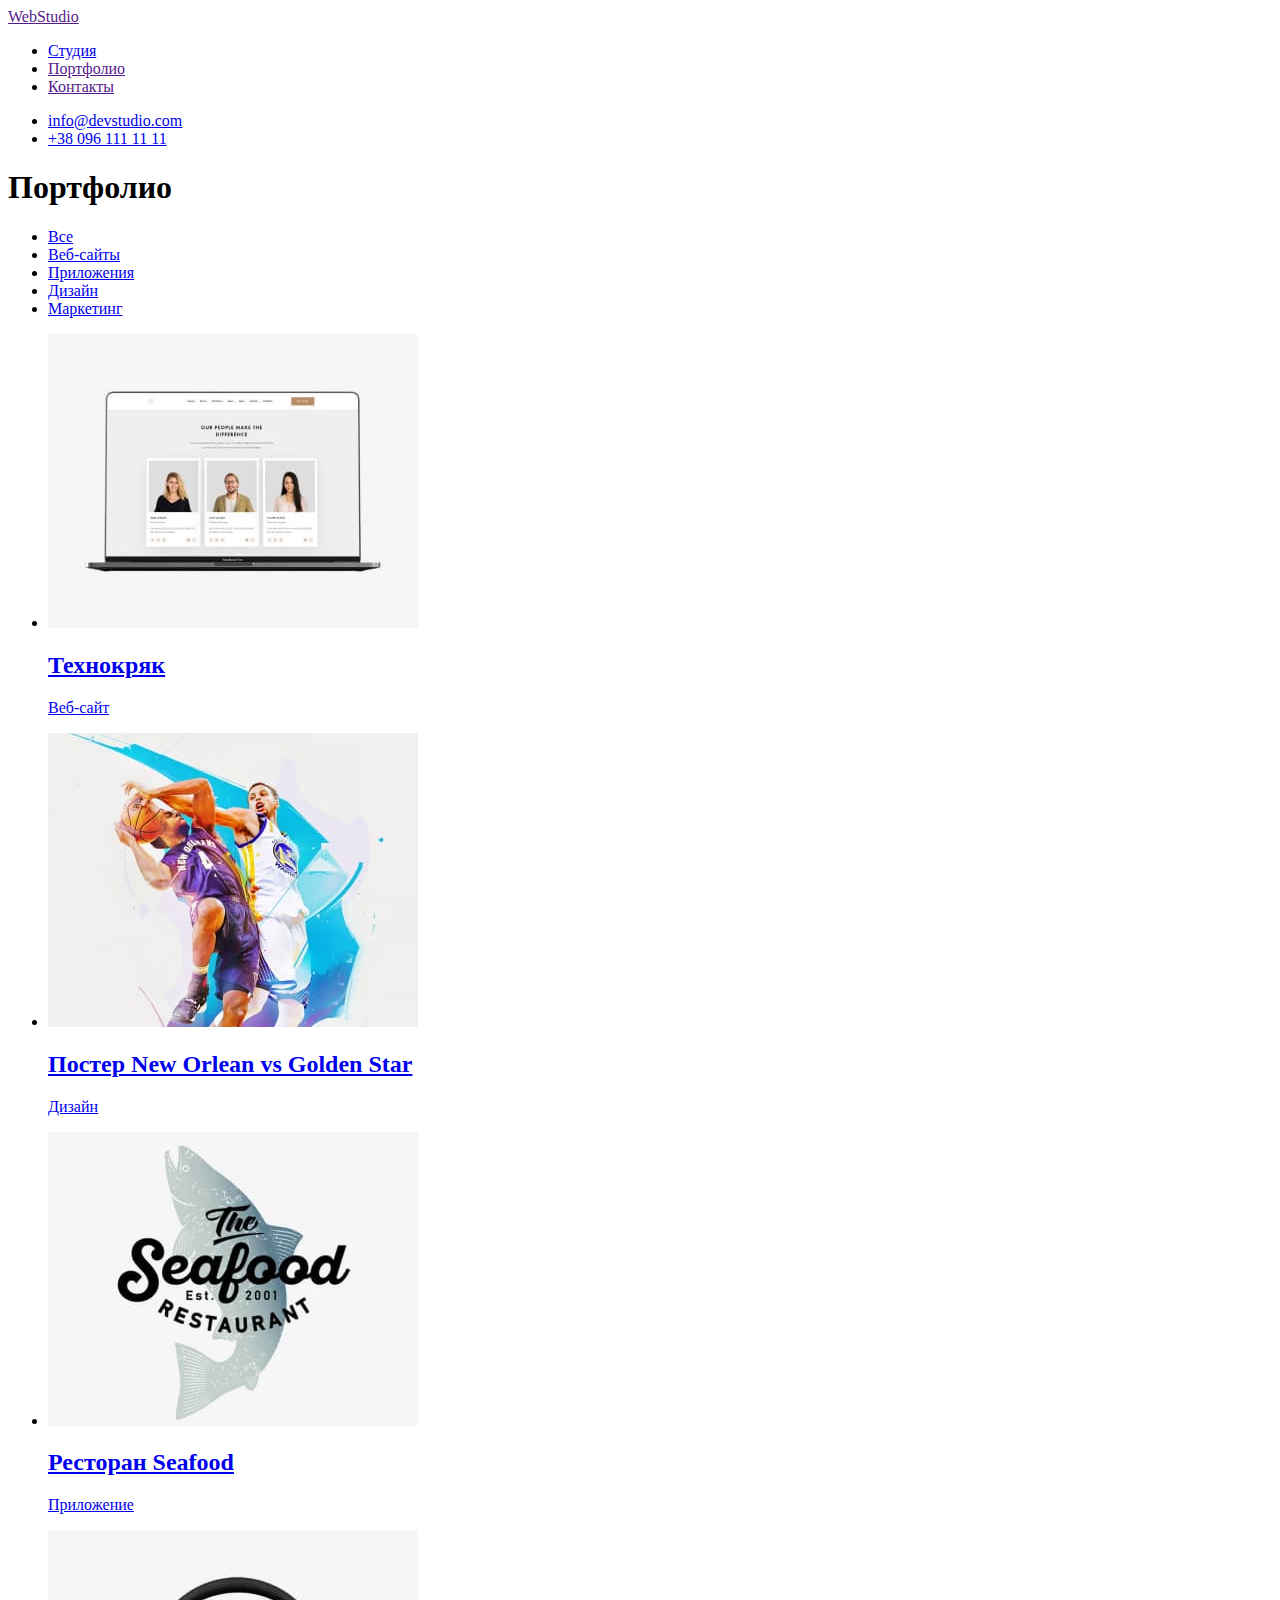
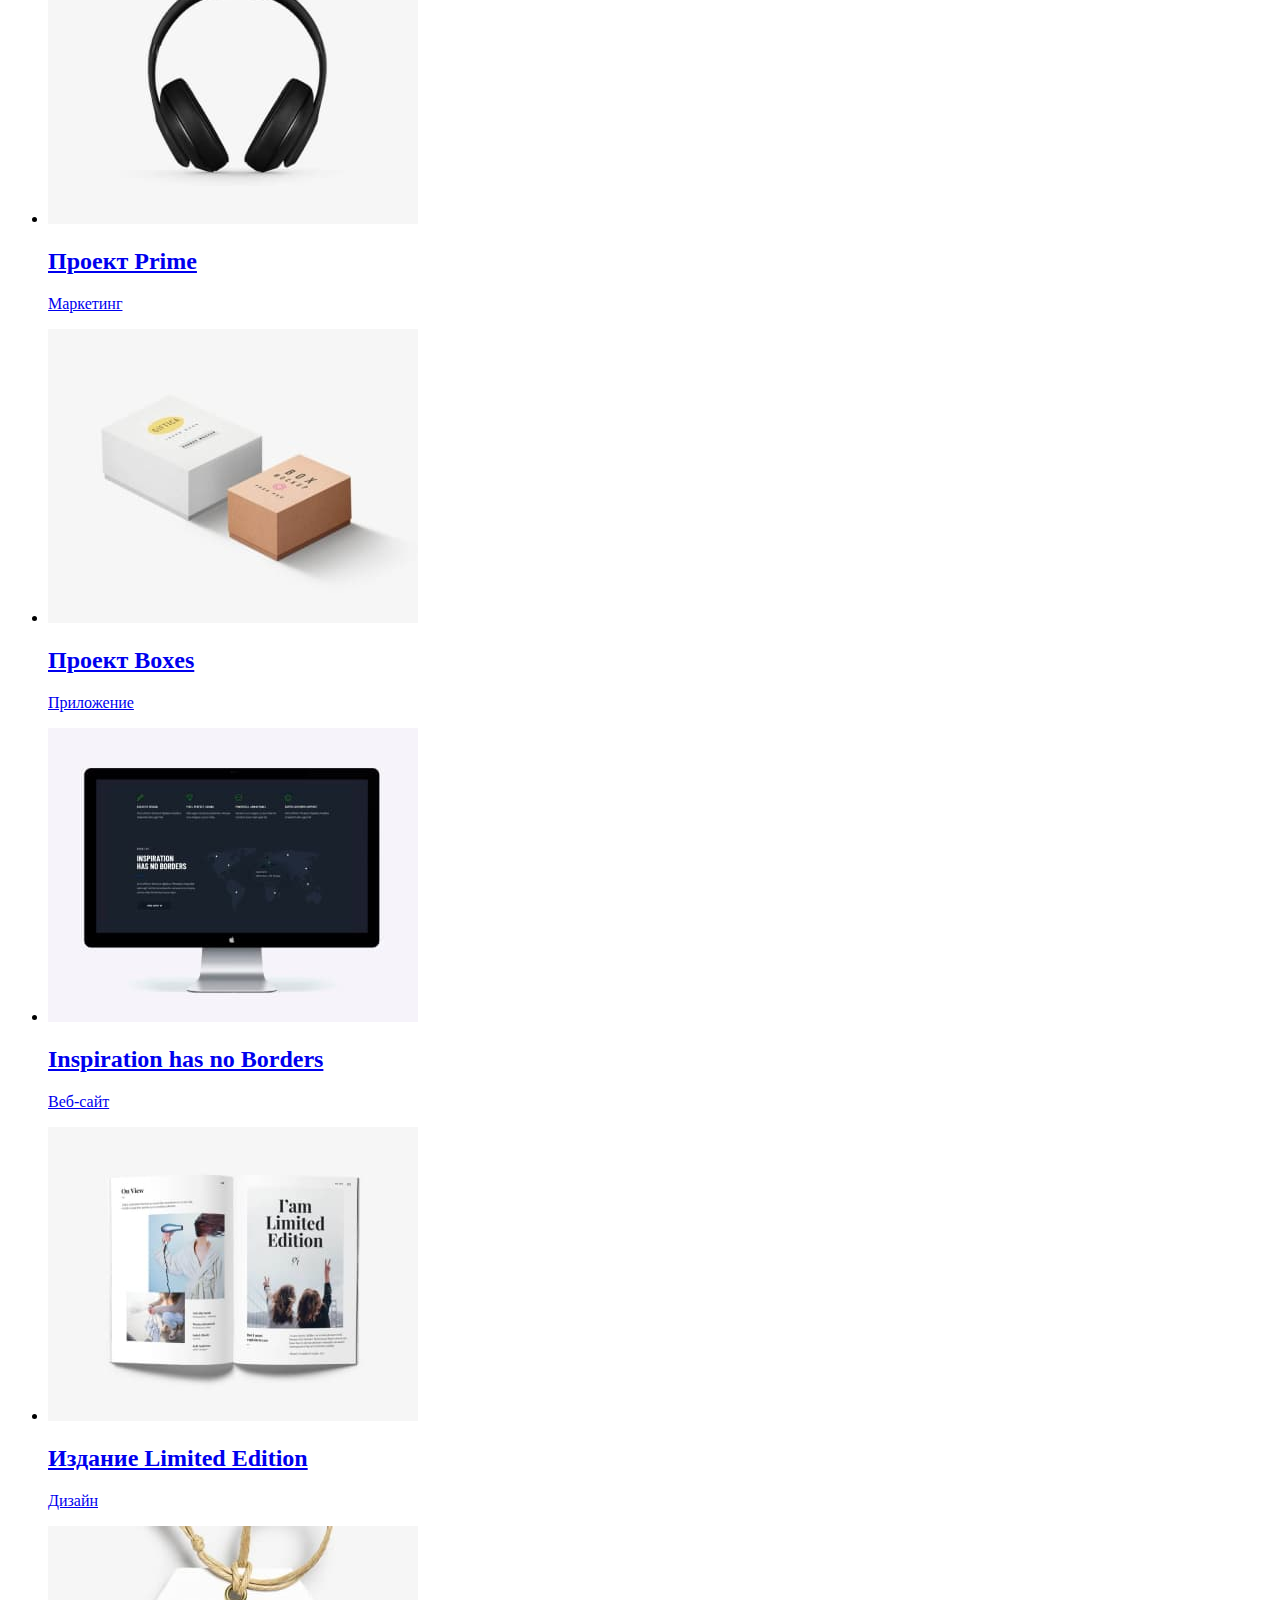
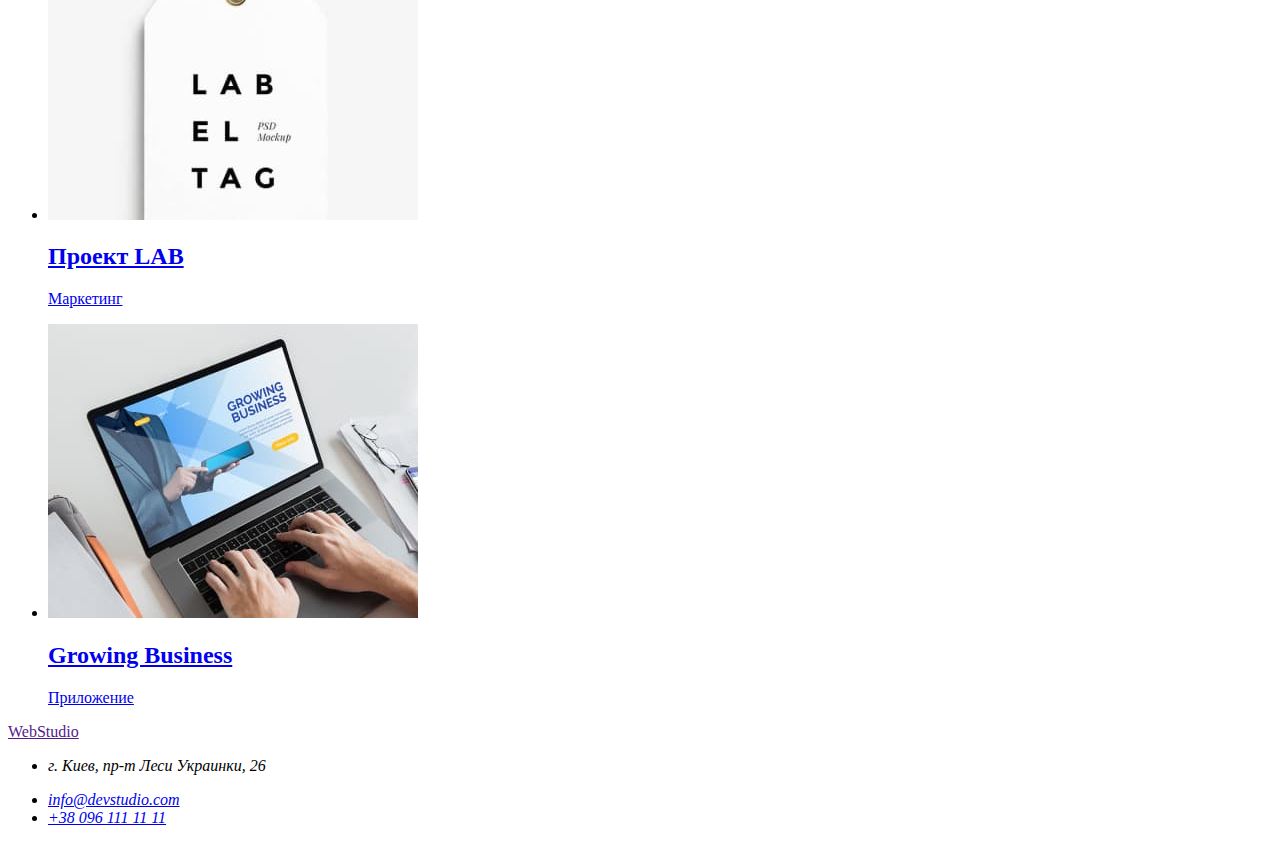
==== portfolio.html @ d2afbf1d "gtd" ====
<!DOCTYPE html>
<html lang="ru">
<head>
    <meta charset="UTF-8">
    <meta http-equiv="X-UA-Compatible" content="IE=edge">
    <meta name="viewport" content="width=device-width, initial-scale=1.0">
    <title>Document</title>
</head>
<body>
    <header>
        <nav>
            <a href=""><span>Web</span>Studio</a>
            <div>
                <ul>
                    <li>
                        <a href="https://sichkaruk.github.io/goit-markup-hw-01/">Студия</a>
                    </li>
                    <li>
                        <a href="">Портфолио</a>
                    </li>
                    <li>
                        <a href="">Контакты</a>
                    </li>
                </ul>
            </div>
        </nav>
        <ul>
            <li>
                <a href="mailto:info@devstudio.com">info@devstudio.com</a>
            </li>
            <li>
                <a href="tel:+380961111111">+38 096 111 11 11</a>
            </li>
        </ul>
    </header>
    <main>
        <section>
            <h1>Портфолио</h1>
            <div>
                <ul>
                    <li><a href="#">Все</a></li>
                    <li><a href="#">Веб-сайты</a></li>
                    <li><a href="#">Приложения</a></li>
                    <li><a href="#">Дизайн</a></li>
                    <li><a href="#">Маркетинг</a></li>
                </ul>
            </div>
            <div>
                <ul>
                    <li>
                        <a href="#"><img src="./images/prj1.jpg" alt="project1" width="370">
                        <h2>Технокряк</h2>
                        <p>Веб-сайт</p>
                        </a>
                    </li>
                    <li>
                        <a href="#"><img src="./images/prj2.jpg" alt="project2" width="370">
                        <h2>Постер New Orlean vs Golden Star</h2>
                        <p>Дизайн</p>
                        </a>
                    </li>
                    <li>
                        <a href="#"><img src="./images/prj3.jpg" alt="project3" width="370">
                        <h2>Ресторан Seafood</h2>
                        <p>Приложение</p>
                        </a>
                    </li>
                    <li>
                        <a href="#"><img src="./images/prj4.jpg" alt="project4" width="370">
                        <h2>Проект Prime</h2>
                        <p>Маркетинг</p>
                        </a>
                    </li>
                    <li>
                        <a href="#"><img src="./images/prj5.jpg" alt="project5" width="370">
                        <h2>Проект Boxes</h2>
                        <p>Приложение</p>
                        </a>
                    </li>
                    <li>
                        <a href="#"><img src="./images/prj6.jpg" alt="project6" width="370">
                        <h2>Inspiration has no Borders</h2>
                        <p>Веб-сайт</p>
                        </a>
                    </li>
                    <li>
                        <a href="#"><img src="./images/prj7.jpg" alt="project7" width="370">
                        <h2>Издание Limited Edition</h2>
                        <p>Дизайн</p>
                        </a>
                    </li>
                    <li>
                        <a href="#"><img src="./images/prj8.jpg" alt="project8" width="370">
                        <h2>Проект LAB</h2>
                        <p>Маркетинг</p>
                        </a>
                    </li>
                    <li>
                        <a href="#"><img src="./images/prj9.jpg" alt="project9" width="370">
                        <h2>Growing Business</h2>
                        <p>Приложение</p>
                        </a>
                    </li>
                </ul>
            </div>
        </section>
    </main>
    <footer>
        <a href=""><span>Web</span>Studio</a>
        <address>
            <ul>
                <li><p>г. Киев, пр-т Леси Украинки, 26</p></li>
                <li><a href="mailto:info@devstudio.com">info@devstudio.com</a></li>
                <li><a href="tel:+380961111111">+38 096 111 11 11</a></li>
            </ul>
        </address>
    </footer>   
</body>
</html>
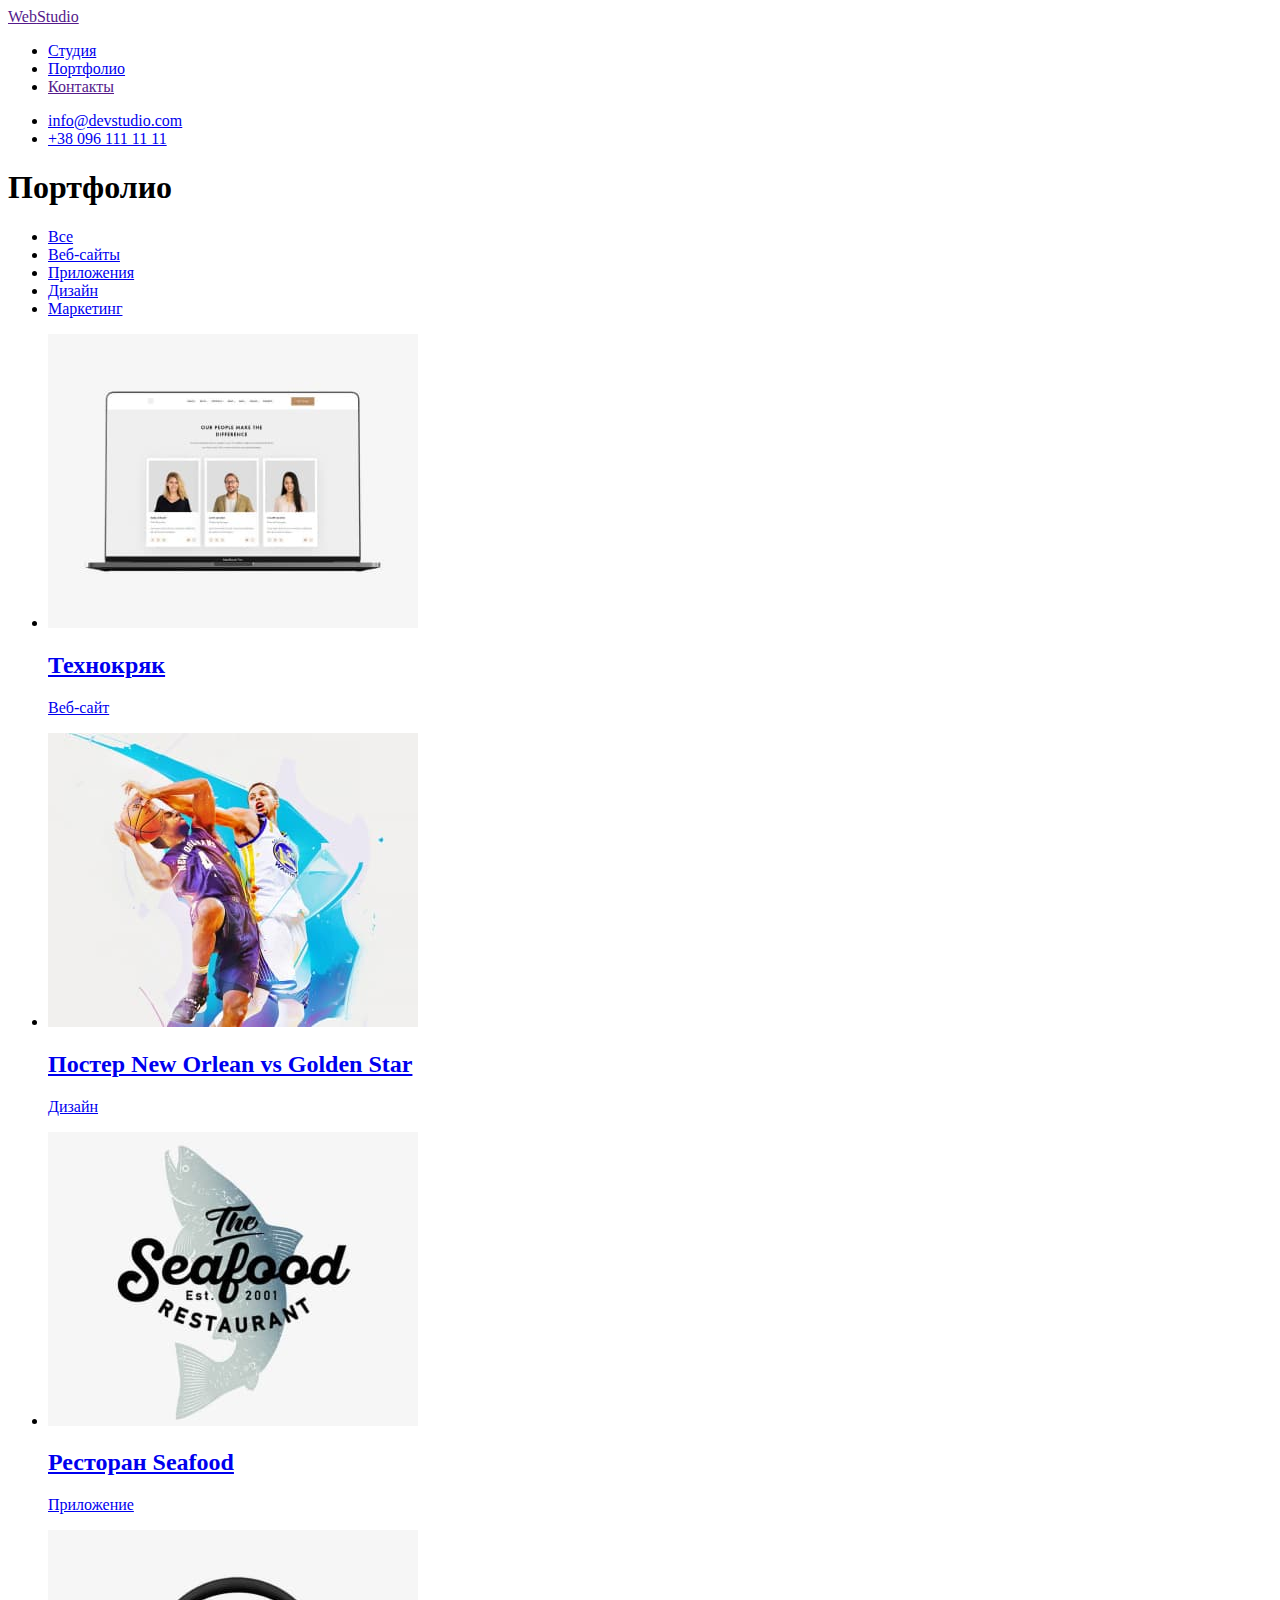
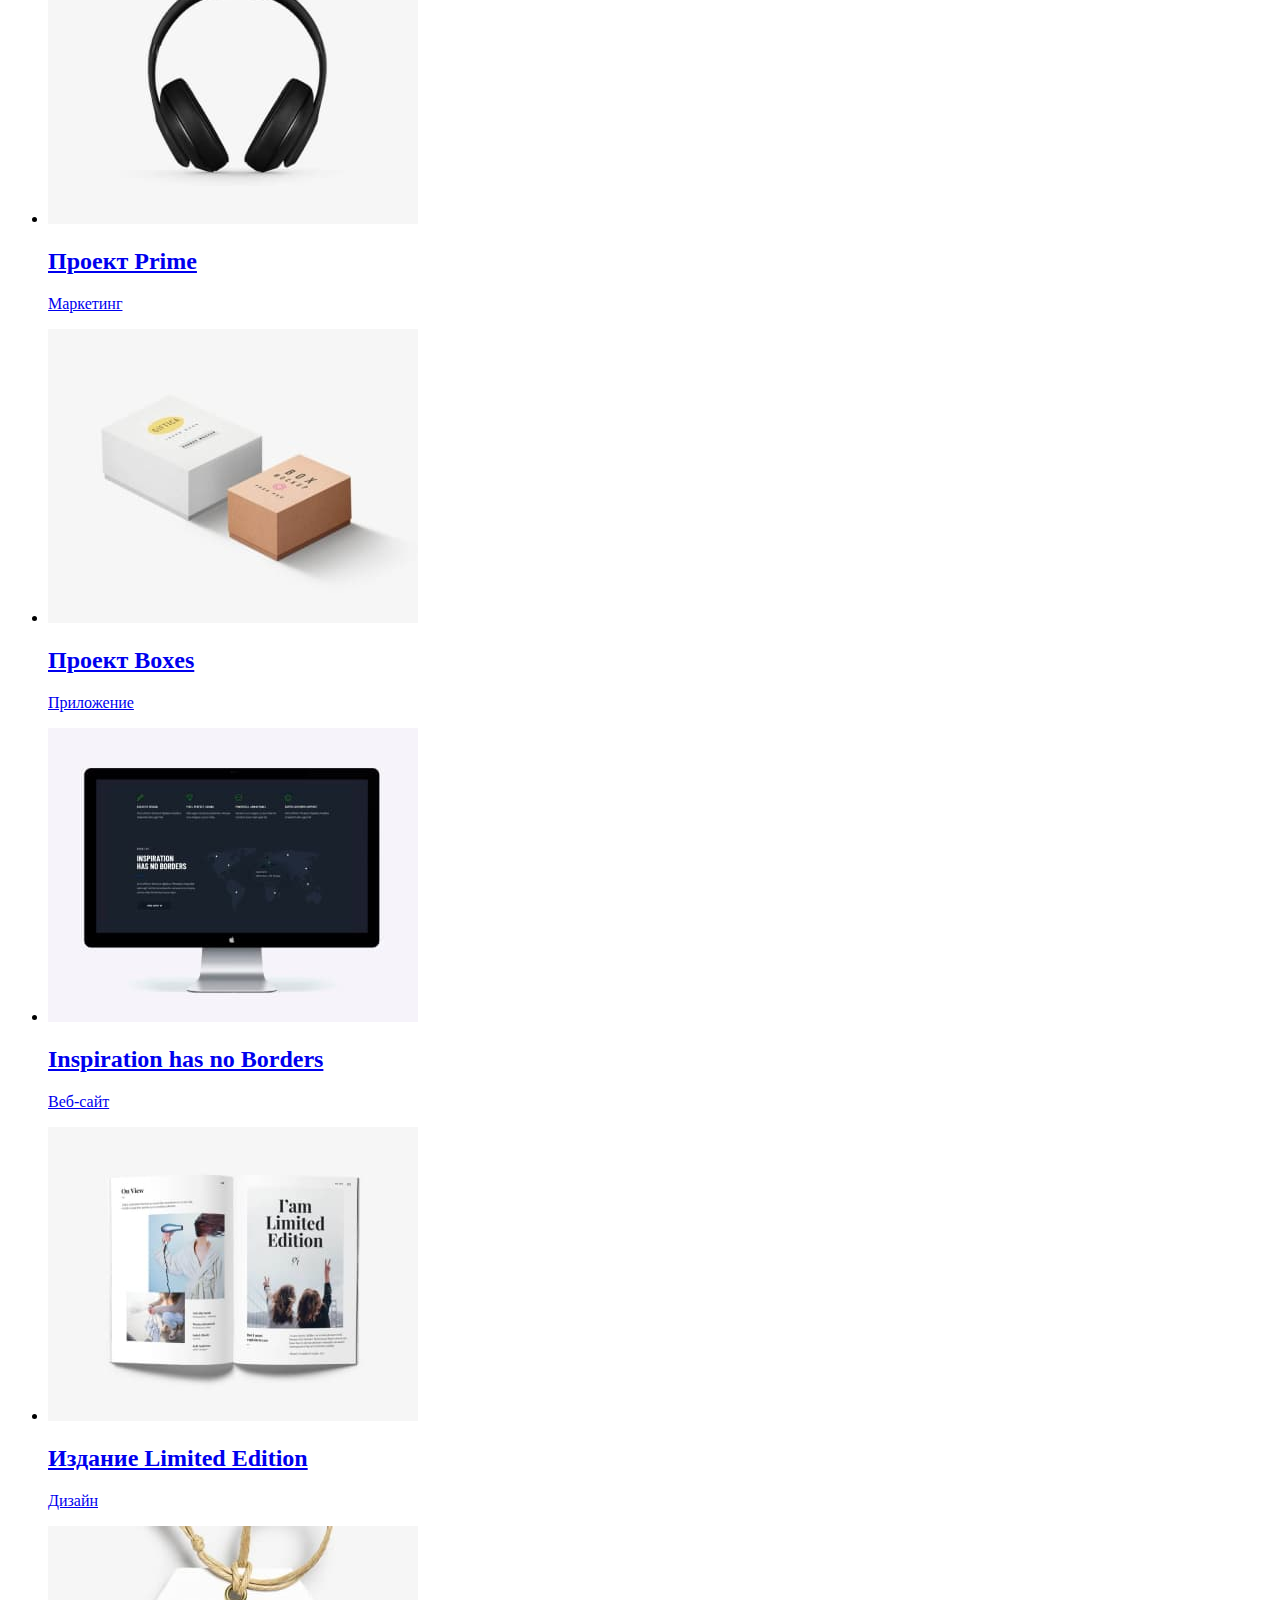
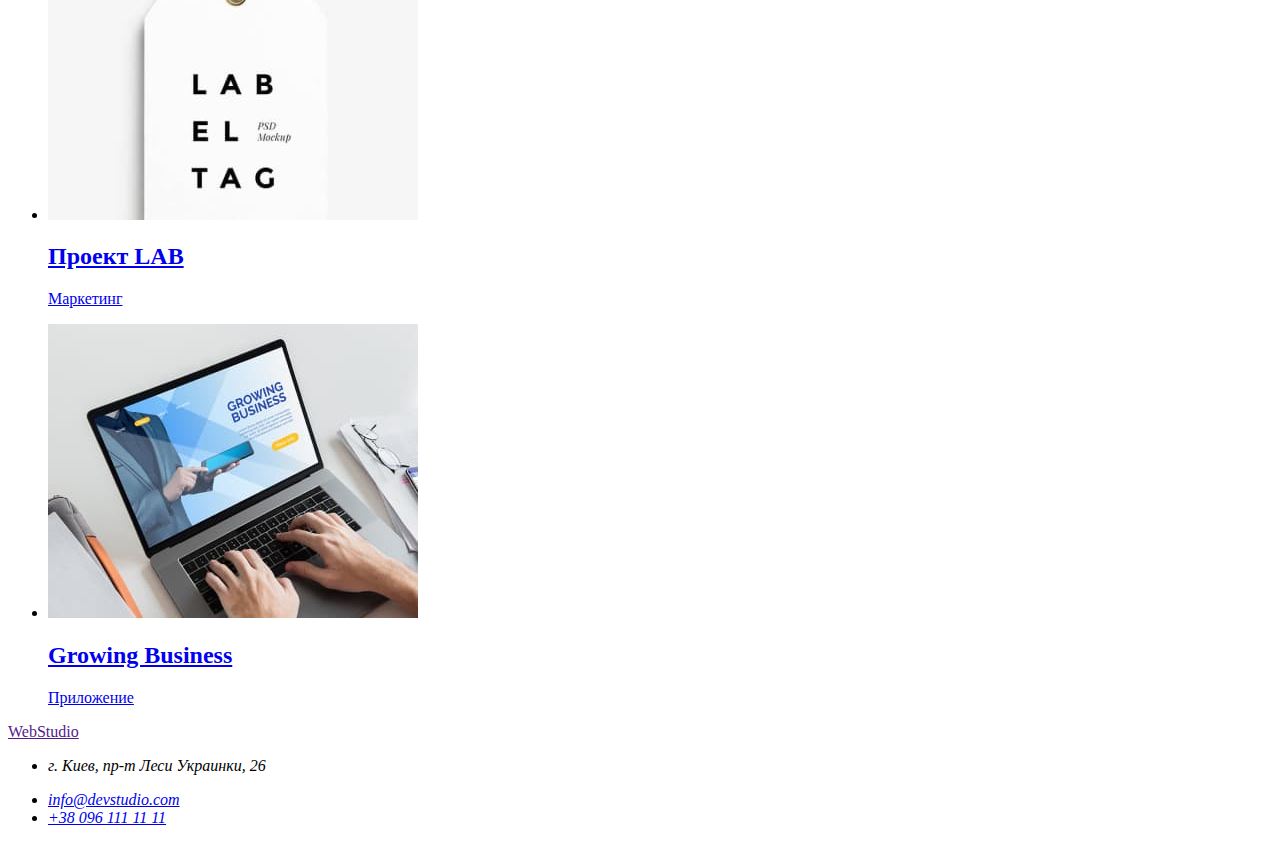
==== commit ace2f306: "gtd-1" ====
--- a/portfolio.html
+++ b/portfolio.html
@@ -16,7 +16,7 @@
                         <a href="https://sichkaruk.github.io/goit-markup-hw-01/">Студия</a>
                     </li>
                     <li>
-                        <a href="">Портфолио</a>
+                        <a href="https://sichkaruk.github.io/goit-markup-hw-02/">Портфолио</a>
                     </li>
                     <li>
                         <a href="">Контакты</a>
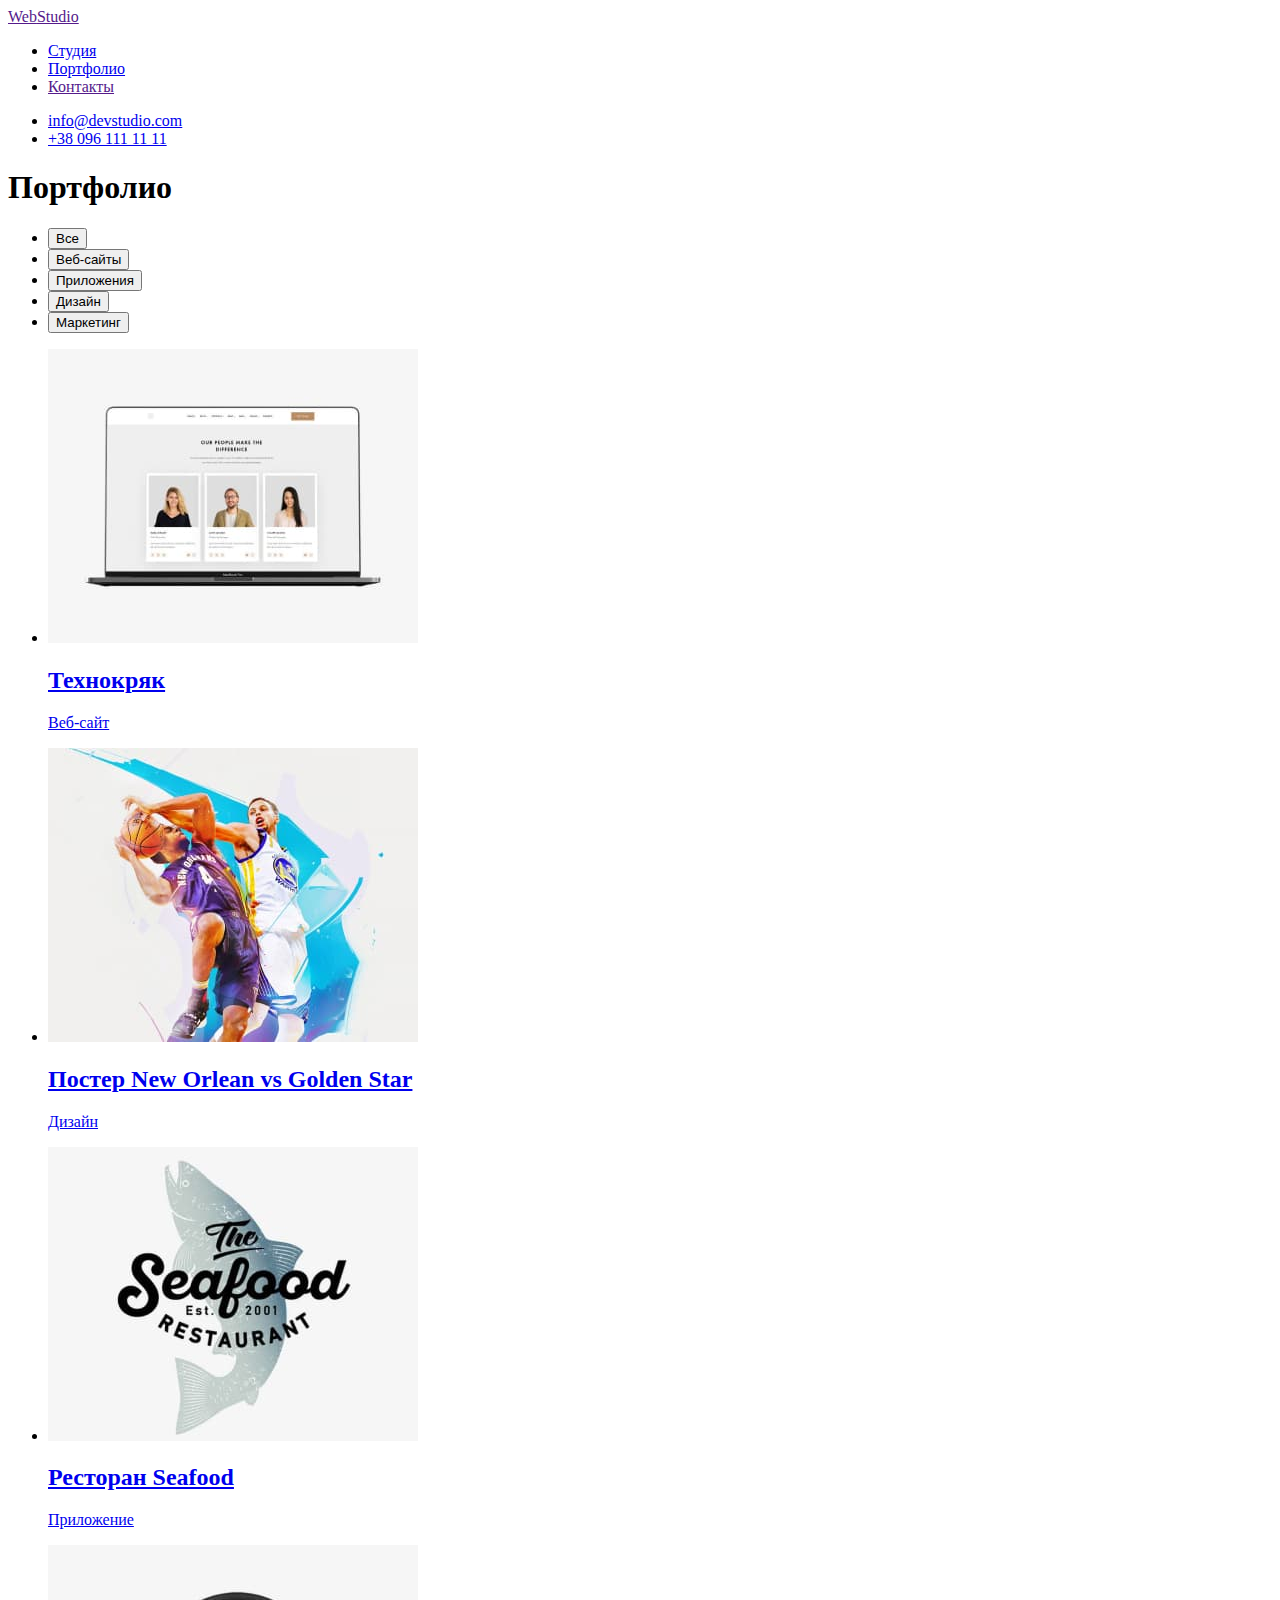
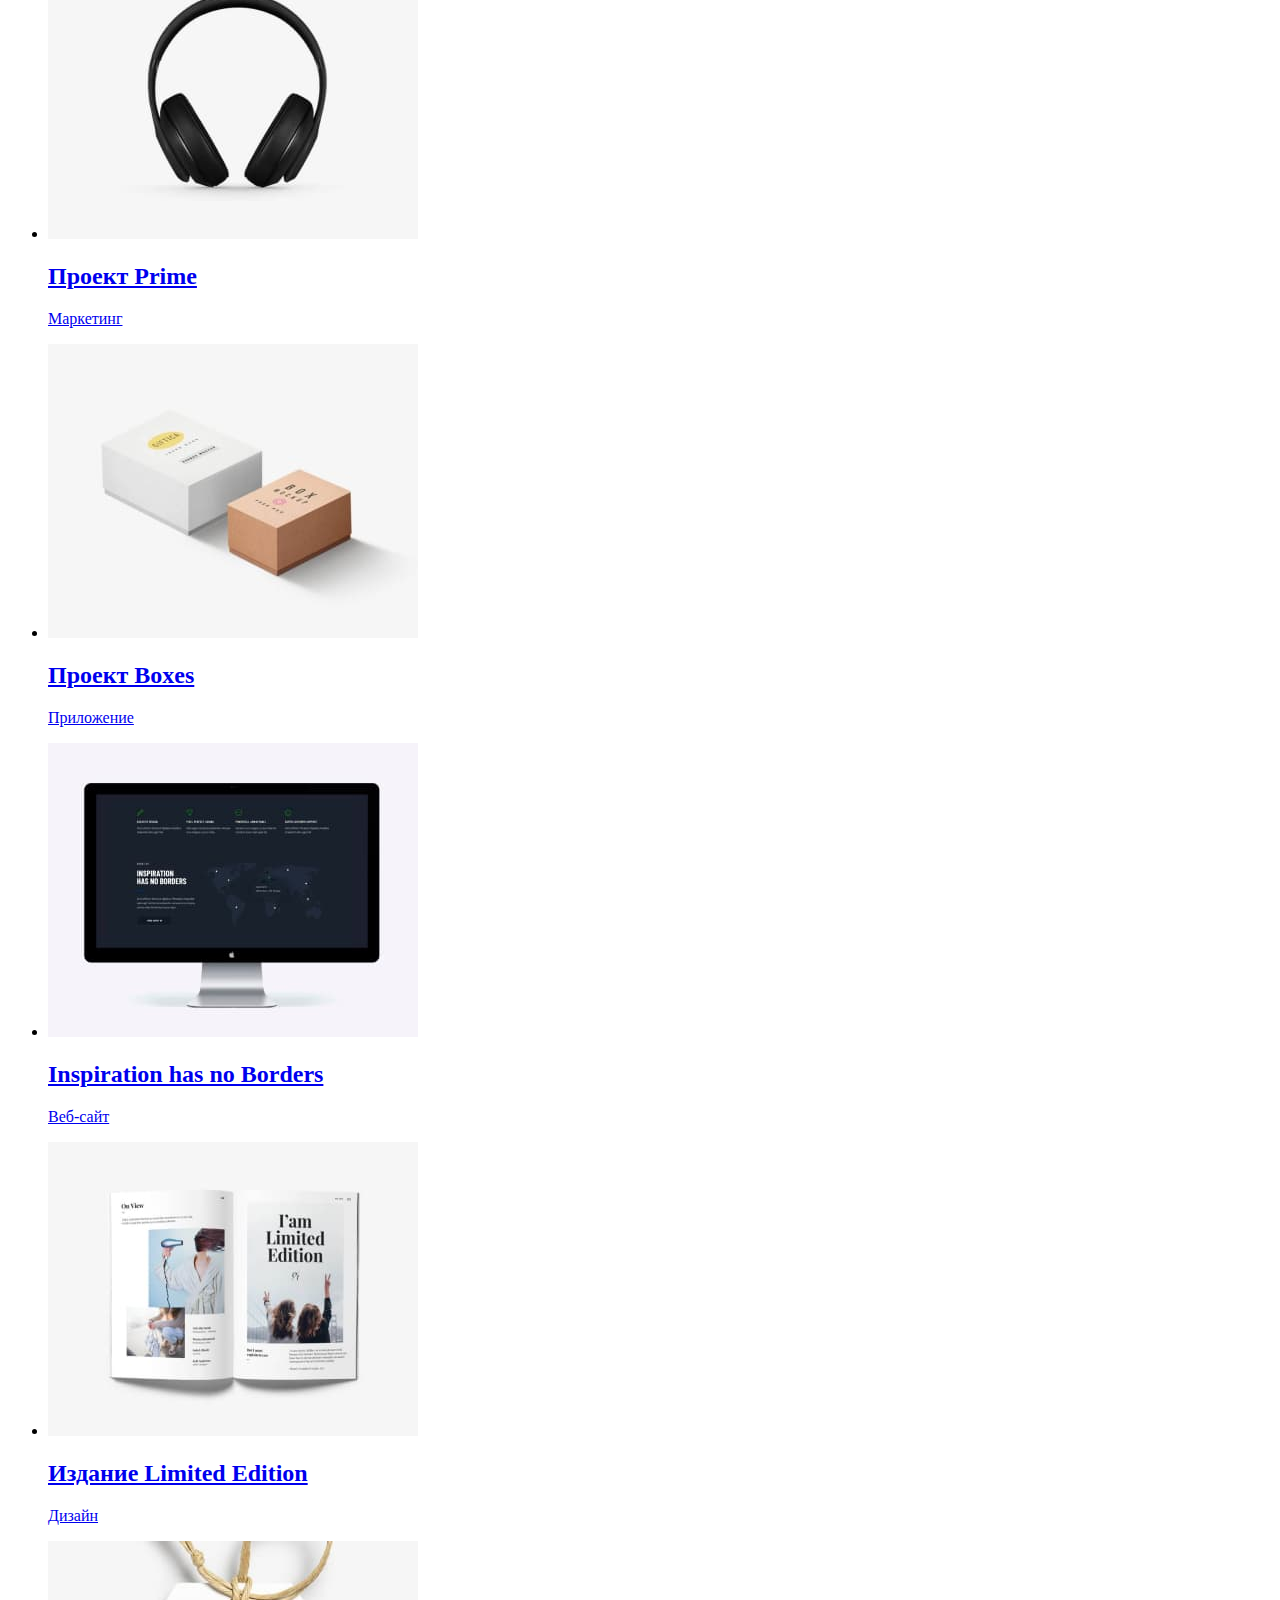
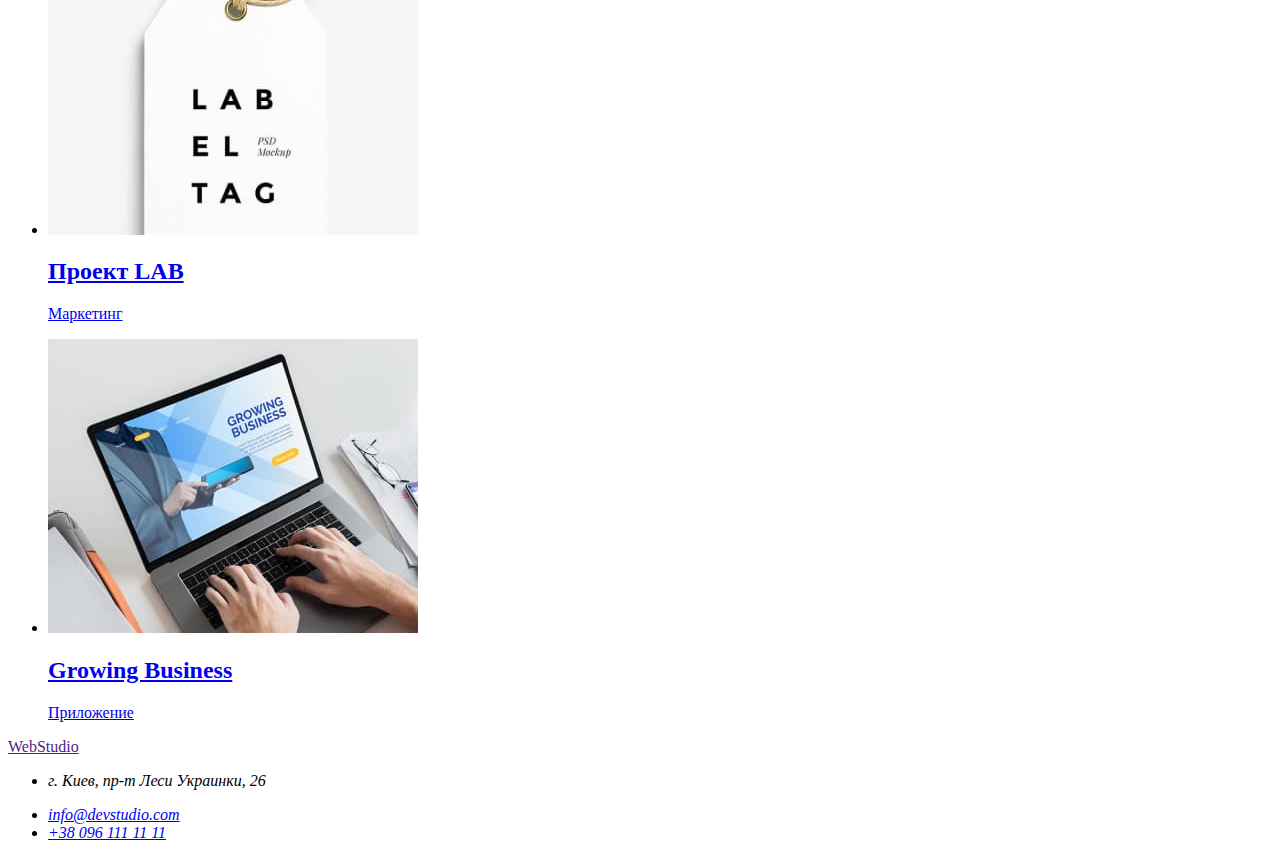
==== commit 7b8ba9e2: "gtd-3" ====
--- a/portfolio.html
+++ b/portfolio.html
@@ -38,11 +38,11 @@
             <h1>Портфолио</h1>
             <div>
                 <ul>
-                    <li><a href="#">Все</a></li>
-                    <li><a href="#">Веб-сайты</a></li>
-                    <li><a href="#">Приложения</a></li>
-                    <li><a href="#">Дизайн</a></li>
-                    <li><a href="#">Маркетинг</a></li>
+                    <li><button type="button">Все</button></li>
+                    <li><button type="button">Веб-сайты</button></li>
+                    <li><button type="button">Приложения</button></li>
+                    <li><button type="button">Дизайн</button></li>
+                    <li><button type="button">Маркетинг</button></li>
                 </ul>
             </div>
             <div>
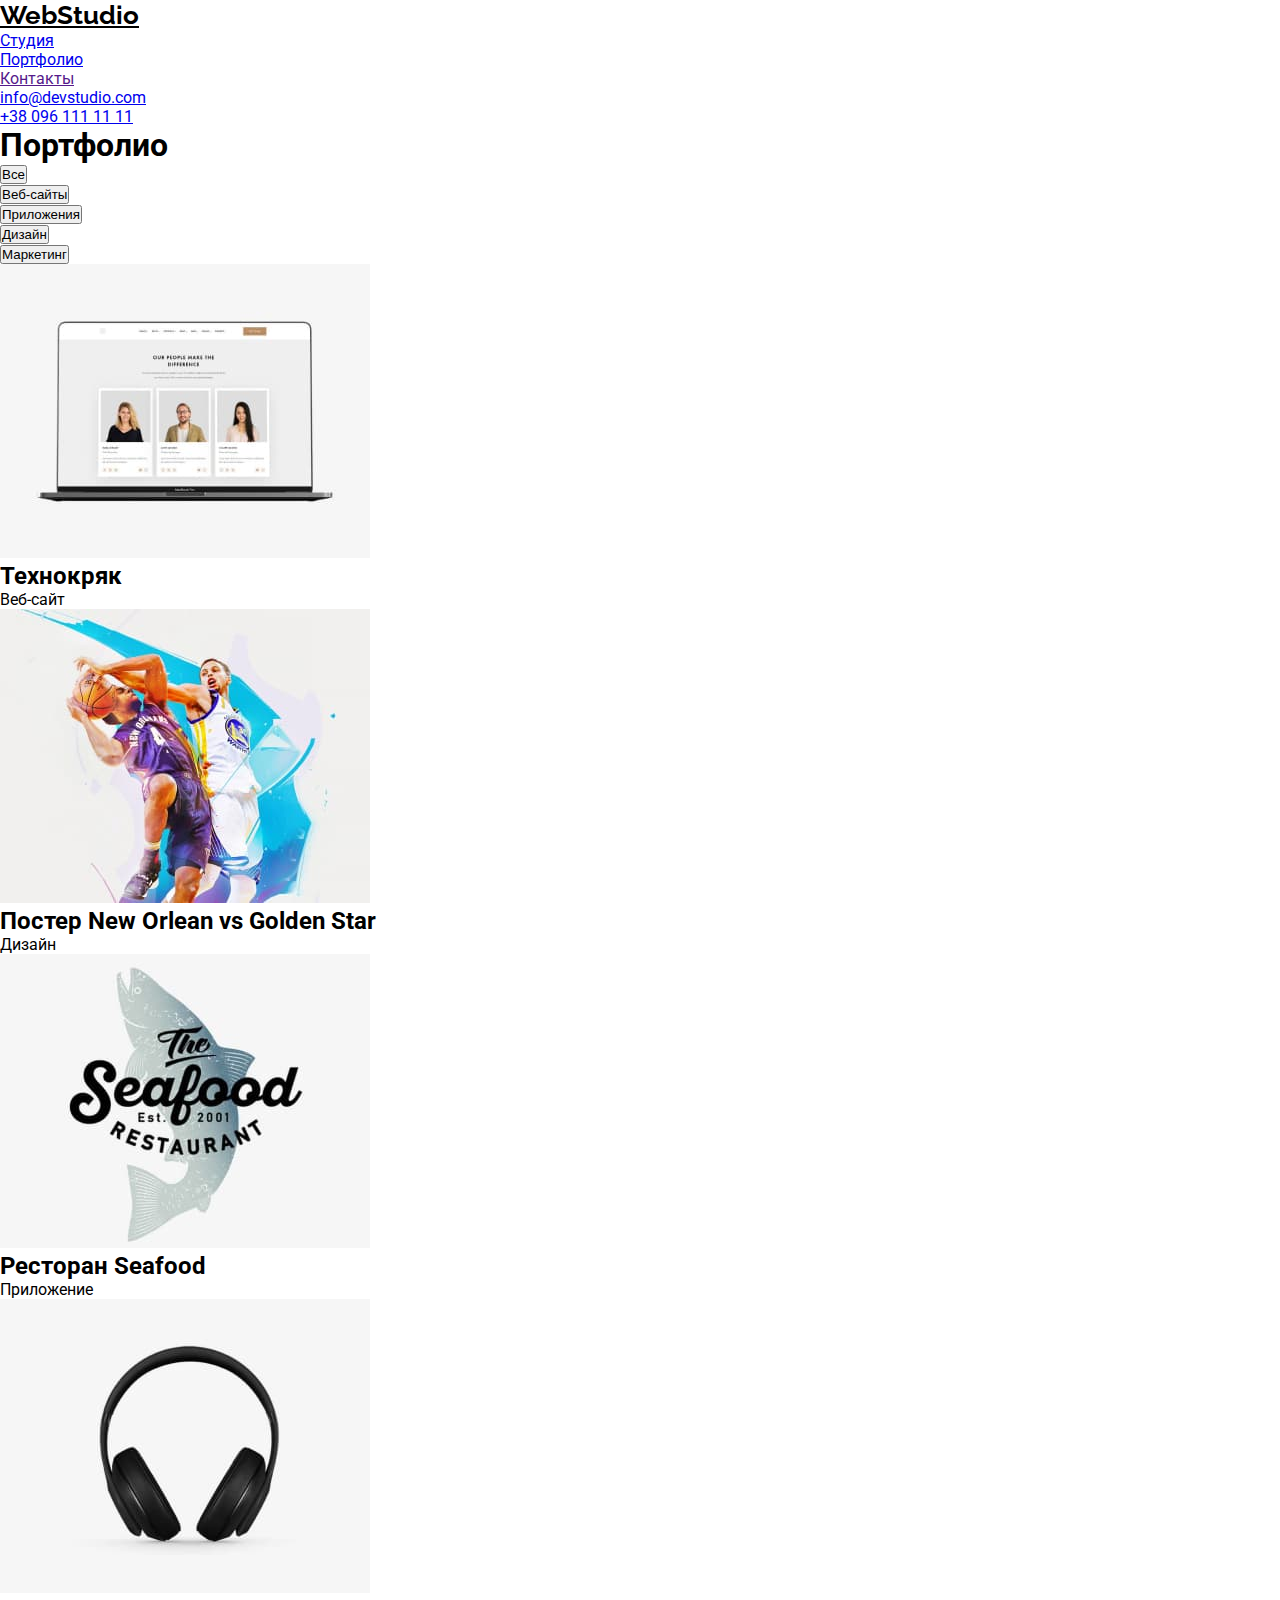
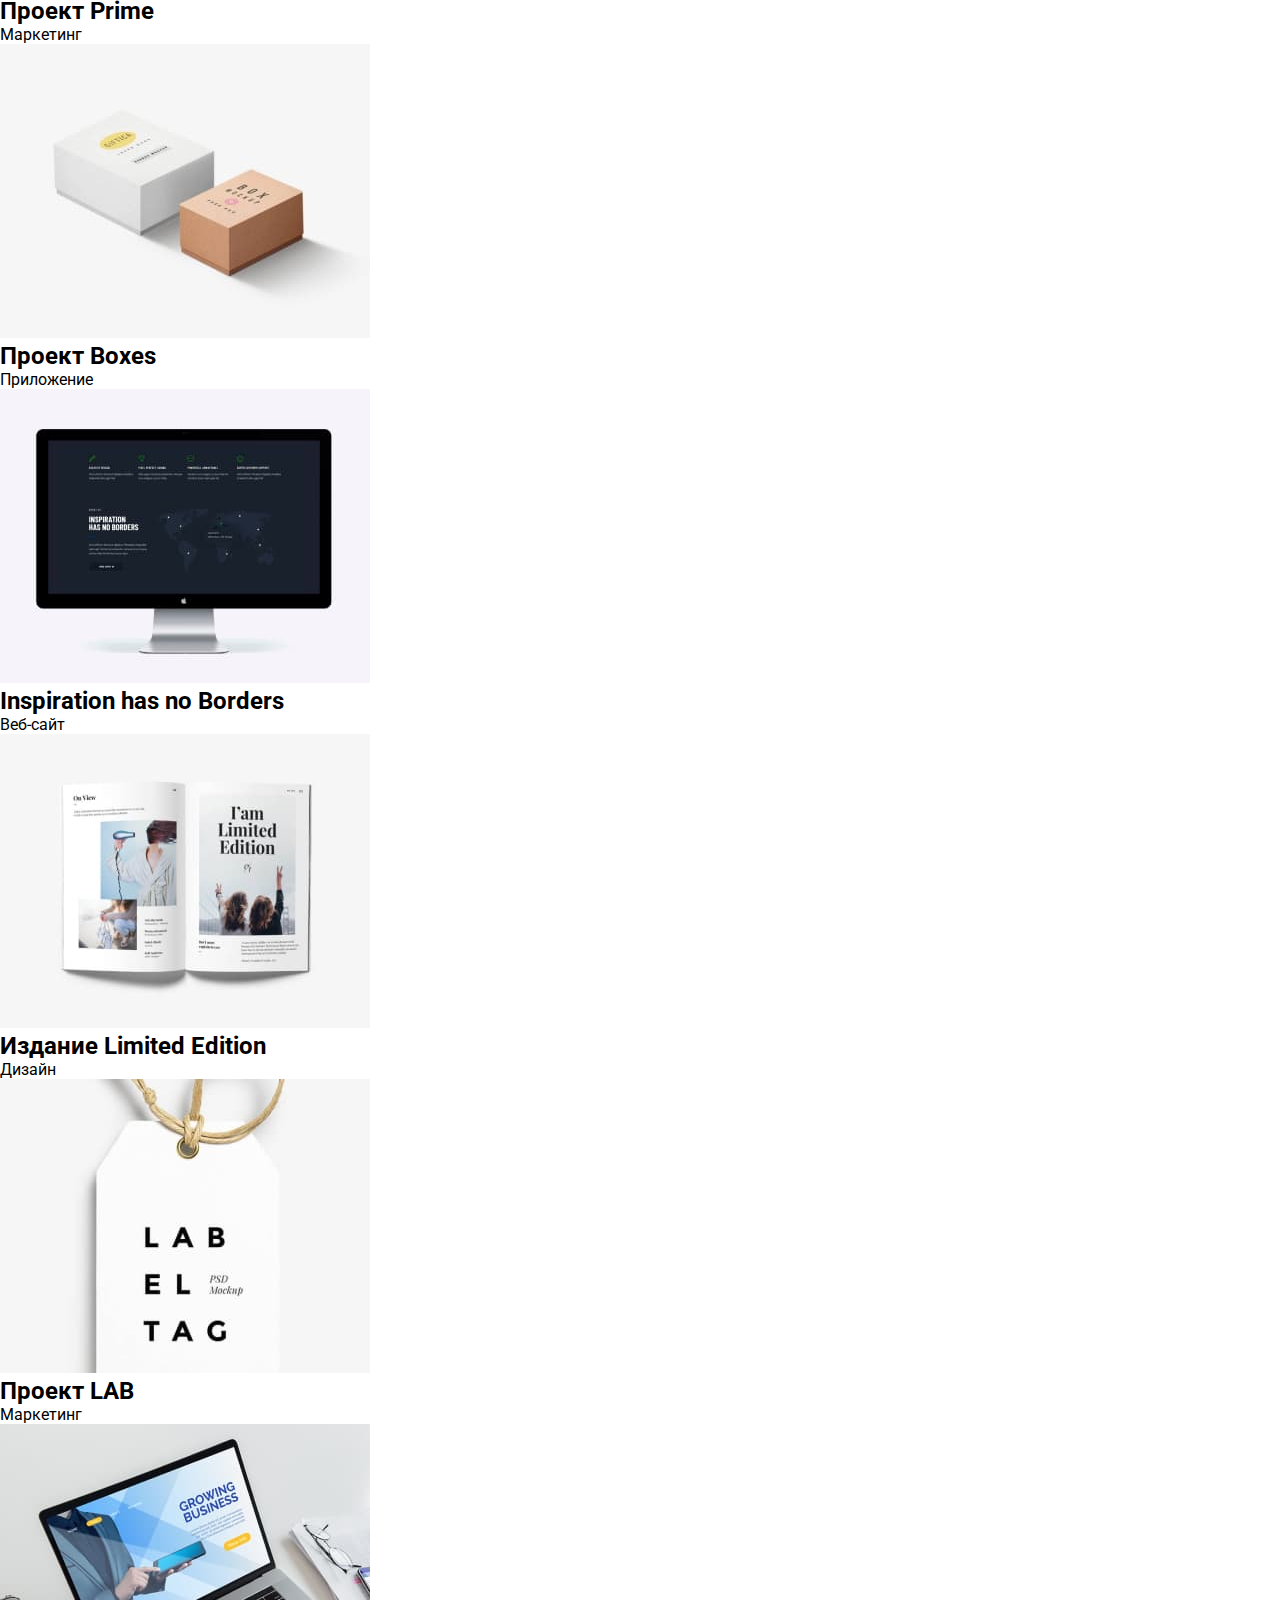
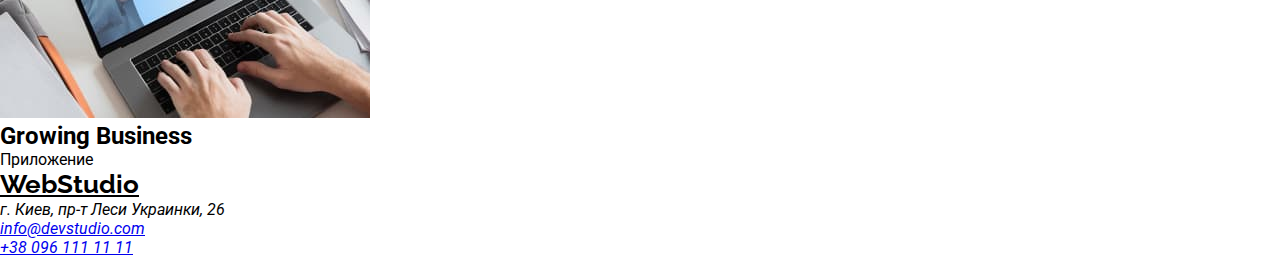
==== commit dd7f201b: "header-done" ====
--- a/portfolio.html
+++ b/portfolio.html
@@ -5,115 +5,118 @@
     <meta http-equiv="X-UA-Compatible" content="IE=edge">
     <meta name="viewport" content="width=device-width, initial-scale=1.0">
     <title>Document</title>
+    <link rel="preconnect" href="https://fonts.gstatic.com">
+    <link
+        href="https://fonts.googleapis.com/css2?family=Raleway:wght@700&family=Roboto:ital,wght@0,400;0,500;0,700;1,900&display=swap"
+        rel="stylesheet">
+    <link rel="stylesheet" href="./css/styles.css">
 </head>
-<body>
-    <header>
-        <nav>
-            <a href=""><span>Web</span>Studio</a>
-            <div>
+    <body>
+        <header>
+            <div class="container">
+                <nav>
+                    <a href="" class="logo">WebStudio</a>
+                    <div>
+                        <ul>
+                            <li>
+                                <a href="./index.html">Студия</a>
+                            </li>
+                            <li>
+                                <a href="./portfolio.html">Портфолио</a>
+                            </li>
+                            <li>
+                                <a href="">Контакты</a>
+                            </li>
+                        </ul>
+                    </div>
+                </nav>
                 <ul>
                     <li>
-                        <a href="https://sichkaruk.github.io/goit-markup-hw-01/">Студия</a>
+                        <a href="mailto:info@devstudio.com">info@devstudio.com</a>
                     </li>
                     <li>
-                        <a href="https://sichkaruk.github.io/goit-markup-hw-02/">Портфолио</a>
-                    </li>
-                    <li>
-                        <a href="">Контакты</a>
+                        <a href="tel:+380961111111">+38 096 111 11 11</a>
                     </li>
                 </ul>
             </div>
-        </nav>
-        <ul>
-            <li>
-                <a href="mailto:info@devstudio.com">info@devstudio.com</a>
-            </li>
-            <li>
-                <a href="tel:+380961111111">+38 096 111 11 11</a>
-            </li>
-        </ul>
-    </header>
-    <main>
-        <section>
-            <h1>Портфолио</h1>
-            <div>
-                <ul>
-                    <li><button type="button">Все</button></li>
-                    <li><button type="button">Веб-сайты</button></li>
-                    <li><button type="button">Приложения</button></li>
-                    <li><button type="button">Дизайн</button></li>
-                    <li><button type="button">Маркетинг</button></li>
-                </ul>
+        </header>
+        <main>
+            <section>
+                <div class="container">
+                    <h1>Портфолио</h1>
+                    <div>
+                        <ul class="filters">
+                            <li><button type="button" class="button">Все</button></li>
+                            <li><button type="button" class="button">Веб-сайты</button></li>
+                            <li><button type="button" class="button">Приложения</button></li>
+                            <li><button type="button" class="button">Дизайн</button></li>
+                            <li><button type="button" class="button">Маркетинг</button></li>
+                        </ul>
+                    </div>
+                    <div>
+                        <ul>
+                            <li>
+                                <a href="#"><img src="./images/prj1.jpg" alt="project1" width="370"></a>
+                                <h2>Технокряк</h2>
+                                <p>Веб-сайт</p>
+                                
+                            </li>
+                            <li>
+                                <a href="#"><img src="./images/prj2.jpg" alt="project2" width="370"></a>
+                                <h2>Постер New Orlean vs Golden Star</h2>
+                                <p>Дизайн</p>
+                            </li>
+                            <li>
+                                <a href="#"><img src="./images/prj3.jpg" alt="project3" width="370"></a>
+                                <h2>Ресторан Seafood</h2>
+                                <p>Приложение</p>
+                            </li>
+                            <li>
+                                <a href="#"><img src="./images/prj4.jpg" alt="project4" width="370"></a>
+                                <h2>Проект Prime</h2>
+                                <p>Маркетинг</p>
+                            </li>
+                            <li>
+                                <a href="#"><img src="./images/prj5.jpg" alt="project5" width="370"></a>
+                                <h2>Проект Boxes</h2>
+                                <p>Приложение</p>
+                            </li>
+                            <li>
+                                <a href="#"><img src="./images/prj6.jpg" alt="project6" width="370"></a>
+                                <h2>Inspiration has no Borders</h2>
+                                <p>Веб-сайт</p>
+                            </li>
+                            <li>
+                                <a href="#"><img src="./images/prj7.jpg" alt="project7" width="370"></a>
+                                <h2>Издание Limited Edition</h2>
+                                <p>Дизайн</p>
+                            </li>
+                            <li>
+                                <a href="#"><img src="./images/prj8.jpg" alt="project8" width="370"></a>
+                                <h2>Проект LAB</h2>
+                                <p>Маркетинг</p>
+                            </li>
+                            <li>
+                                <a href="#"><img src="./images/prj9.jpg" alt="project9" width="370"></a>
+                                <h2>Growing Business</h2>
+                                <p>Приложение</p>
+                            </li>
+                        </ul>
+                    </div>
+                </div>
+            </section>
+        </main>
+        <footer>
+            <div class="container">
+                <a href="" class="logo"><span>Web</span>Studio</a>
+                <address>
+                    <ul>
+                        <li><p>г. Киев, пр-т Леси Украинки, 26</p></li>
+                        <li><a href="mailto:info@devstudio.com">info@devstudio.com</a></li>
+                        <li><a href="tel:+380961111111">+38 096 111 11 11</a></li>
+                    </ul>
+                </address>
             </div>
-            <div>
-                <ul>
-                    <li>
-                        <a href="#"><img src="./images/prj1.jpg" alt="project1" width="370">
-                        <h2>Технокряк</h2>
-                        <p>Веб-сайт</p>
-                        </a>
-                    </li>
-                    <li>
-                        <a href="#"><img src="./images/prj2.jpg" alt="project2" width="370">
-                        <h2>Постер New Orlean vs Golden Star</h2>
-                        <p>Дизайн</p>
-                        </a>
-                    </li>
-                    <li>
-                        <a href="#"><img src="./images/prj3.jpg" alt="project3" width="370">
-                        <h2>Ресторан Seafood</h2>
-                        <p>Приложение</p>
-                        </a>
-                    </li>
-                    <li>
-                        <a href="#"><img src="./images/prj4.jpg" alt="project4" width="370">
-                        <h2>Проект Prime</h2>
-                        <p>Маркетинг</p>
-                        </a>
-                    </li>
-                    <li>
-                        <a href="#"><img src="./images/prj5.jpg" alt="project5" width="370">
-                        <h2>Проект Boxes</h2>
-                        <p>Приложение</p>
-                        </a>
-                    </li>
-                    <li>
-                        <a href="#"><img src="./images/prj6.jpg" alt="project6" width="370">
-                        <h2>Inspiration has no Borders</h2>
-                        <p>Веб-сайт</p>
-                        </a>
-                    </li>
-                    <li>
-                        <a href="#"><img src="./images/prj7.jpg" alt="project7" width="370">
-                        <h2>Издание Limited Edition</h2>
-                        <p>Дизайн</p>
-                        </a>
-                    </li>
-                    <li>
-                        <a href="#"><img src="./images/prj8.jpg" alt="project8" width="370">
-                        <h2>Проект LAB</h2>
-                        <p>Маркетинг</p>
-                        </a>
-                    </li>
-                    <li>
-                        <a href="#"><img src="./images/prj9.jpg" alt="project9" width="370">
-                        <h2>Growing Business</h2>
-                        <p>Приложение</p>
-                        </a>
-                    </li>
-                </ul>
-            </div>
-        </section>
-    </main>
-    <footer>
-        <a href=""><span>Web</span>Studio</a>
-        <address>
-            <ul>
-                <li><p>г. Киев, пр-т Леси Украинки, 26</p></li>
-                <li><a href="mailto:info@devstudio.com">info@devstudio.com</a></li>
-                <li><a href="tel:+380961111111">+38 096 111 11 11</a></li>
-            </ul>
-        </address>
-    </footer>   
-</body>
+        </footer>   
+    </body>
 </html>--- a/css/styles.css
+++ b/css/styles.css
@@ -0,0 +1,77 @@
+/* VARIABLES */
+:root {
+  --pretty-color: #2196f3;
+  --while-color: #212121;
+  --white-color: #ffffff;
+  --grey-color: #757575;
+  --dark-grey: #2f303a;
+  --soft-grey: #f5f4fa;
+  --black-logo: #000000;
+  --main-font: "Roboto", sans-serif;
+  --logo-font: "Raleway", sans-serif;
+}
+* {
+  box-sizing: border-box;
+  margin: 0;
+  padding: 0;
+}
+
+body {
+  font-family: var(--main-font);
+  font-style: normal;
+}
+.container {
+  width: 1600px;
+  margin: 0 auto;
+}
+
+.body a {
+  text-decoration: none;
+  color: inherit;
+}
+
+.link {
+}
+/* Header */
+
+.header {
+  background: var(--white-color);
+  color: var(--while-color);
+}
+.nav-list a {
+  font-weight: 500;
+  font-size: 14px;
+  line-height: 1.142;
+  letter-spacing: 0.02em;
+  color: var(--while-color);
+}
+.header-contacts a {
+  font-weight: 500;
+  font-size: 14px;
+  line-height: 1.142;
+  letter-spacing: 0.02em;
+
+  color: var(--grey-color);
+}
+.nav-list a:hover,
+.nav-list a:focus,
+.header-contacts a:hover,
+.header-contacts a:focus {
+  font-weight: 500;
+  font-size: 14px;
+  line-height: 1.142;
+  letter-spacing: 0.02em;
+
+  color: var(--pretty-color);
+}
+.logo {
+  font-family: Raleway;
+  font-weight: bold;
+  font-size: 26px;
+  line-height: 1.192;
+  color: var(--black-logo);
+}
+.logo-text {
+  color: var(--pretty-color);
+}
+/* Header */
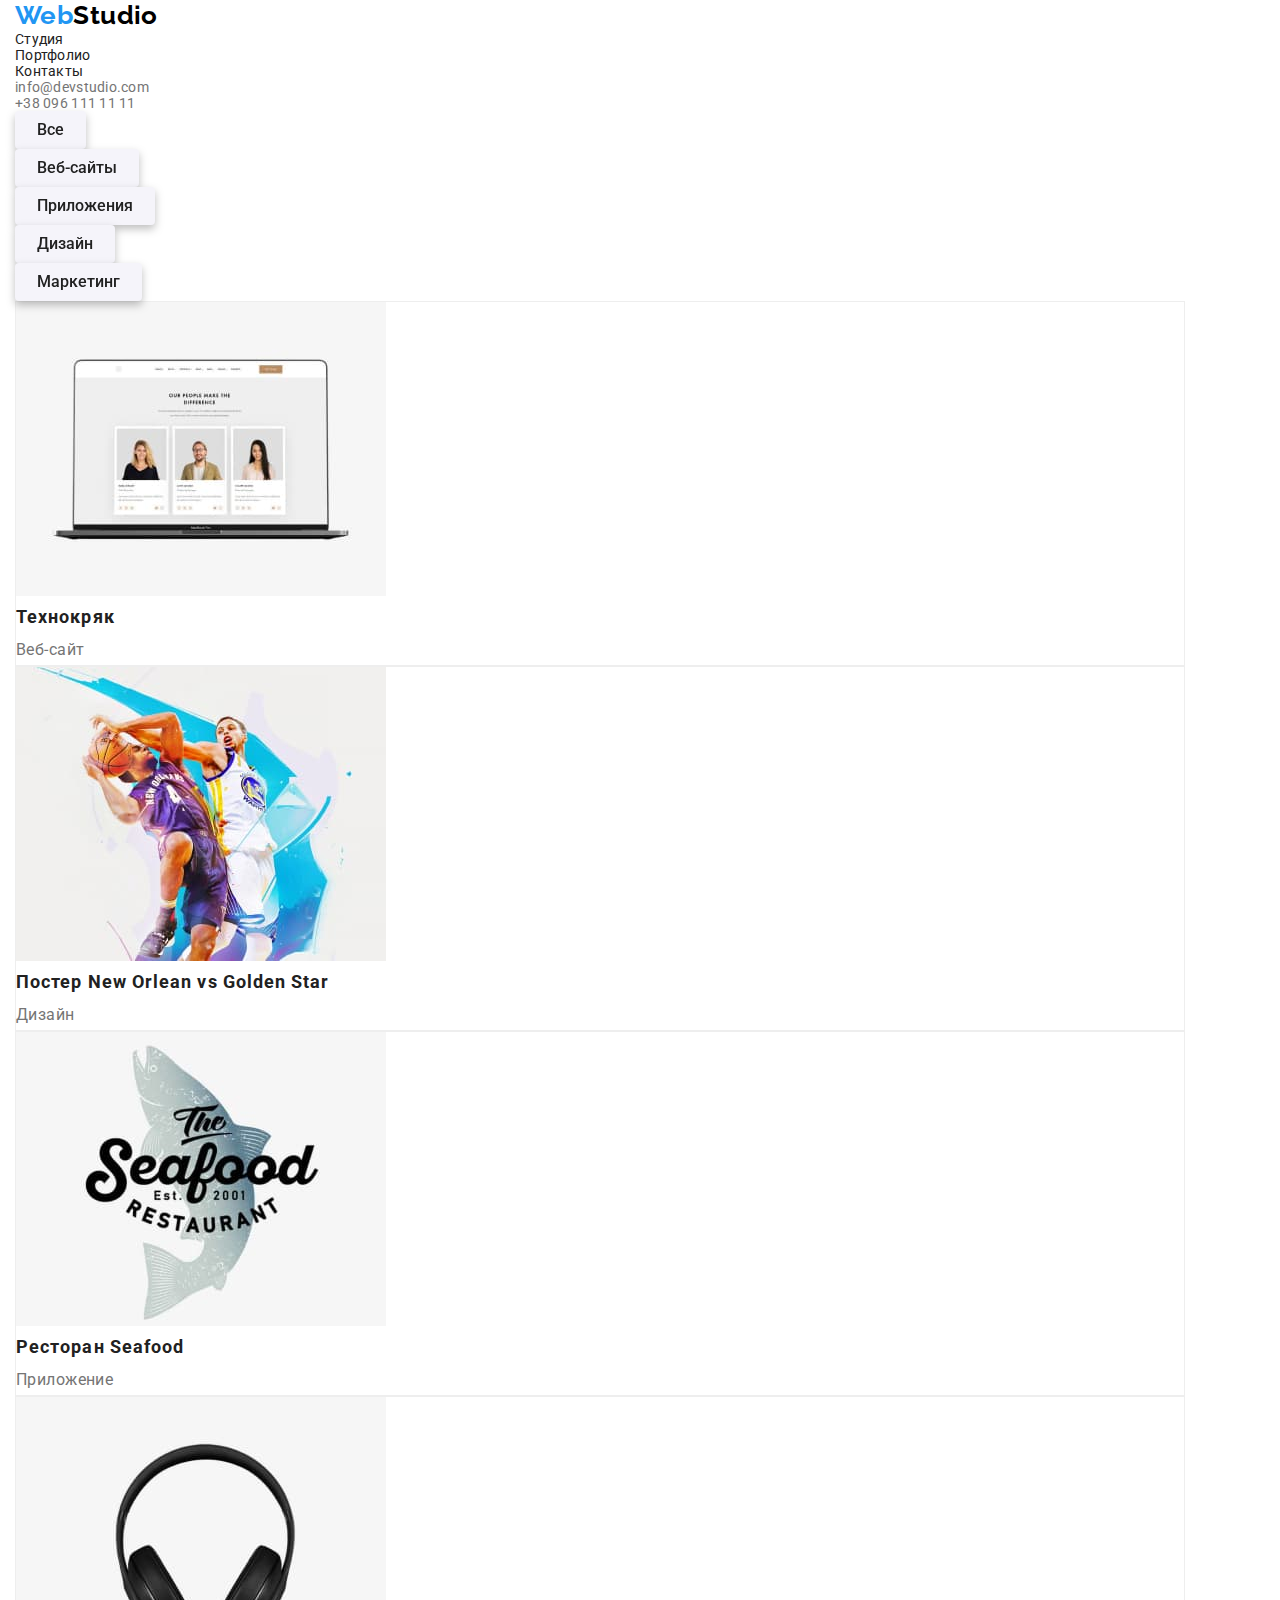
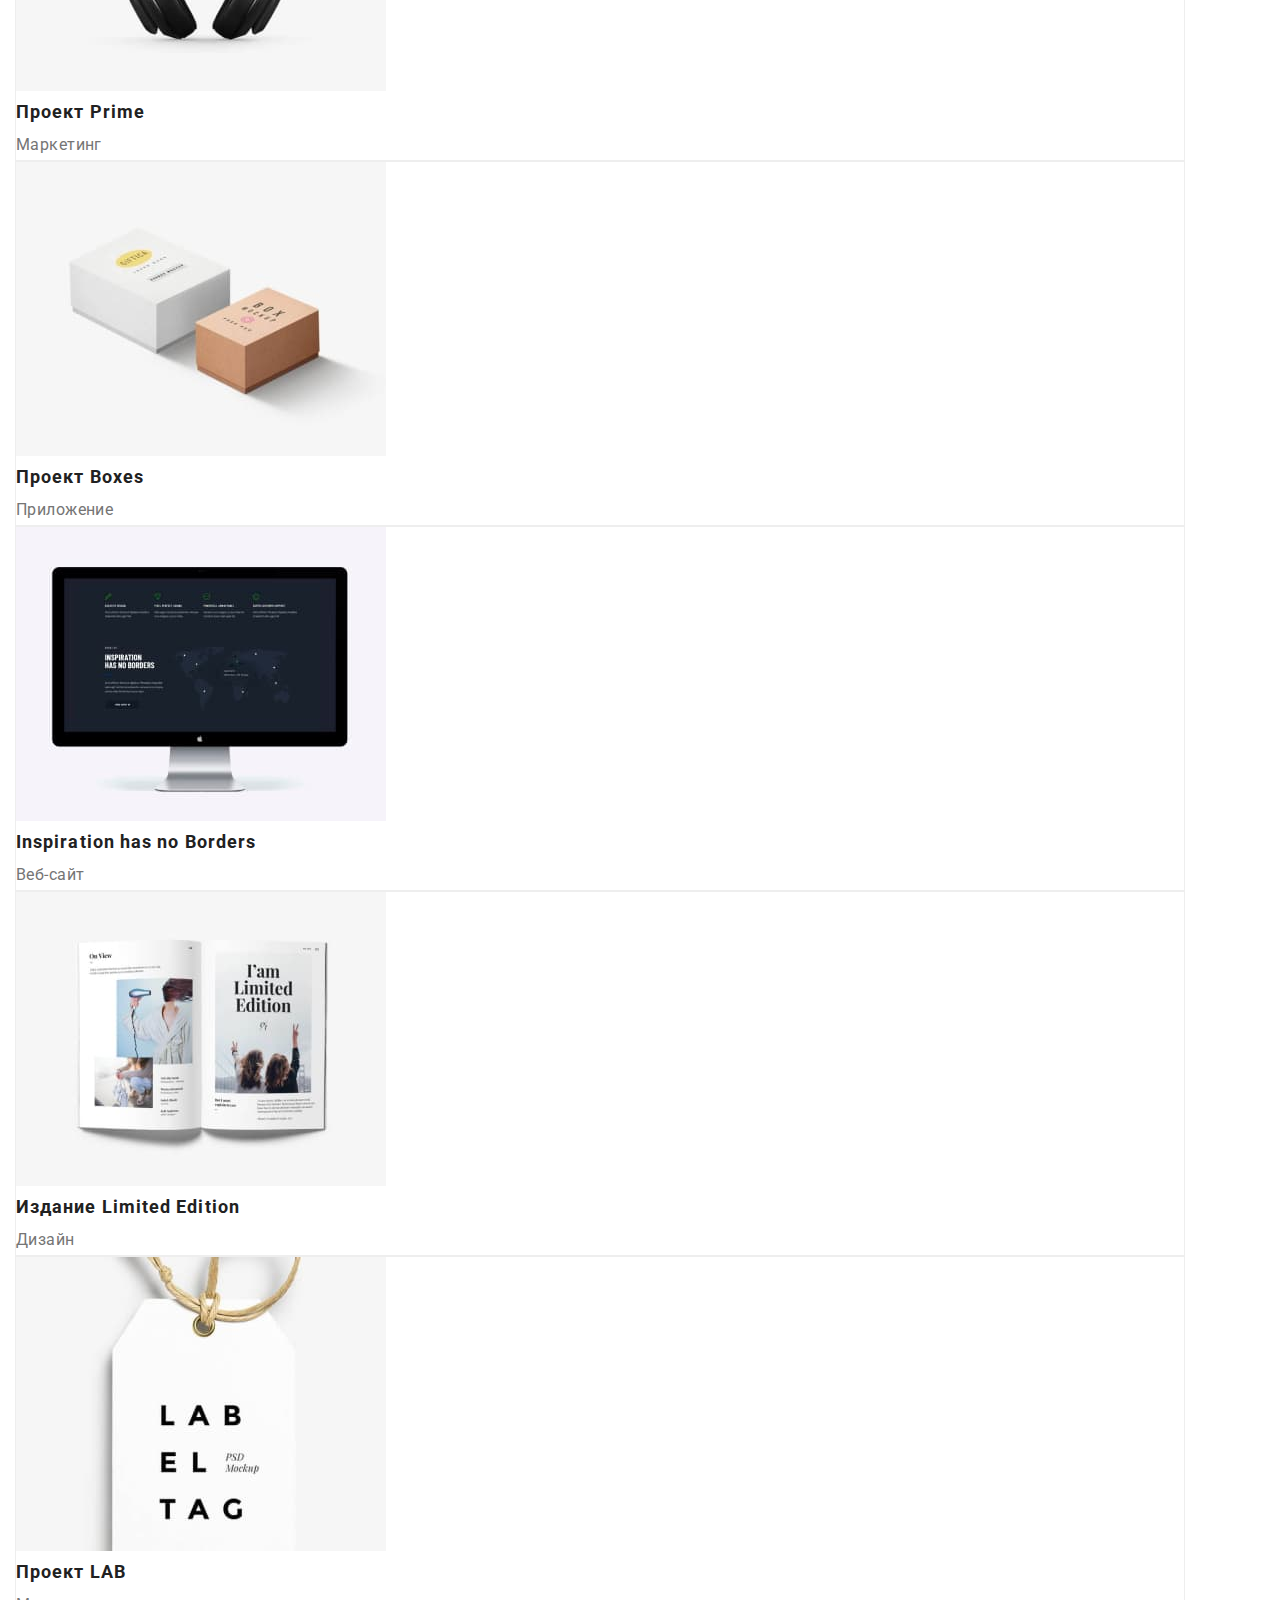
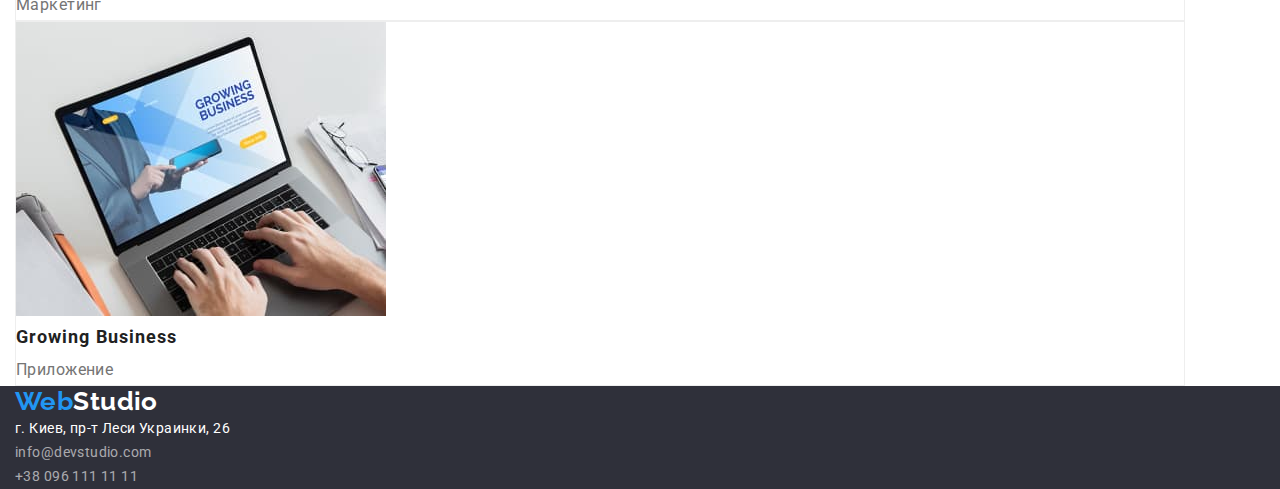
==== commit 1cfad002: "hw-02 done-without-mistakes" ====
--- a/portfolio.html
+++ b/portfolio.html
@@ -1,41 +1,41 @@
 <!DOCTYPE html>
 <html lang="ru">
-<head>
-    <meta charset="UTF-8">
-    <meta http-equiv="X-UA-Compatible" content="IE=edge">
-    <meta name="viewport" content="width=device-width, initial-scale=1.0">
-    <title>Document</title>
-    <link rel="preconnect" href="https://fonts.gstatic.com">
-    <link
-        href="https://fonts.googleapis.com/css2?family=Raleway:wght@700&family=Roboto:ital,wght@0,400;0,500;0,700;1,900&display=swap"
-        rel="stylesheet">
-    <link rel="stylesheet" href="./css/styles.css">
-</head>
-    <body>
-        <header>
+    <head>
+        <meta charset="UTF-8">
+        <meta http-equiv="X-UA-Compatible" content="IE=edge">
+        <meta name="viewport" content="width=device-width, initial-scale=1.0">
+        <title>Document</title>
+        <link rel="preconnect" href="https://fonts.gstatic.com">
+        <link
+            href="https://fonts.googleapis.com/css2?family=Raleway:wght@700&family=Roboto:ital,wght@0,400;0,500;0,700;1,900&display=swap"
+            rel="stylesheet">
+        <link rel="stylesheet" href="./css/styles.css">
+    </head>
+    <body class="body">
+        <header class="header">
             <div class="container">
                 <nav>
-                    <a href="" class="logo">WebStudio</a>
+                    <a href="/" class="logo"><span class="logo-text">Web</span>Studio</a>
                     <div>
-                        <ul>
+                        <ul class="nav-list list">
                             <li>
-                                <a href="./index.html">Студия</a>
+                                <a href="./index.html" class="link">Студия</a>
                             </li>
                             <li>
-                                <a href="./portfolio.html">Портфолио</a>
+                                <a href="./portfolio.html" class="link">Портфолио</a>
                             </li>
                             <li>
-                                <a href="">Контакты</a>
+                                <a href="#contacts" class="link">Контакты</a>
                             </li>
                         </ul>
                     </div>
                 </nav>
-                <ul>
+                <ul class="contact-list list">
                     <li>
-                        <a href="mailto:info@devstudio.com">info@devstudio.com</a>
+                        <a href="mailto:info@devstudio.com" class="link">info@devstudio.com</a>
                     </li>
                     <li>
-                        <a href="tel:+380961111111">+38 096 111 11 11</a>
+                        <a href="tel:+380961111111" class="link">+38 096 111 11 11</a>
                     </li>
                 </ul>
             </div>
@@ -43,80 +43,79 @@
         <main>
             <section>
                 <div class="container">
-                    <h1>Портфолио</h1>
+                    <h1 class="portfolio-caption">Портфолио</h1>
                     <div>
-                        <ul class="filters">
-                            <li><button type="button" class="button">Все</button></li>
-                            <li><button type="button" class="button">Веб-сайты</button></li>
-                            <li><button type="button" class="button">Приложения</button></li>
-                            <li><button type="button" class="button">Дизайн</button></li>
-                            <li><button type="button" class="button">Маркетинг</button></li>
+                        <ul class="filter-button">
+                            <li><button type="button" class="button button__filter">Все</button></li>
+                            <li><button type="button" class="button button__filter">Веб-сайты</button></li>
+                            <li><button type="button" class="button button__filter">Приложения</button></li>
+                            <li><button type="button" class="button button__filter">Дизайн</button></li>
+                            <li><button type="button" class="button button__filter">Маркетинг</button></li>
                         </ul>
                     </div>
                     <div>
-                        <ul>
-                            <li>
+                        <ul class="list">
+                            <li class="project__card">
                                 <a href="#"><img src="./images/prj1.jpg" alt="project1" width="370"></a>
-                                <h2>Технокряк</h2>
-                                <p>Веб-сайт</p>
-                                
+                                <h2 class="project__title">Технокряк</h2>
+                                <p  class="project__copy">Веб-сайт</p>
                             </li>
-                            <li>
+                            <li class="project__card">
                                 <a href="#"><img src="./images/prj2.jpg" alt="project2" width="370"></a>
-                                <h2>Постер New Orlean vs Golden Star</h2>
-                                <p>Дизайн</p>
+                                <h2 class="project__title">Постер New Orlean vs Golden Star</h2>
+                                <p class="project__copy">Дизайн</p>
                             </li>
-                            <li>
+                            <li class="project__card">
                                 <a href="#"><img src="./images/prj3.jpg" alt="project3" width="370"></a>
-                                <h2>Ресторан Seafood</h2>
-                                <p>Приложение</p>
+                                <h2 class="project__title">Ресторан Seafood</h2>
+                                <p class="project__copy">Приложение</p>
                             </li>
-                            <li>
+                            <li class="project__card">
                                 <a href="#"><img src="./images/prj4.jpg" alt="project4" width="370"></a>
-                                <h2>Проект Prime</h2>
-                                <p>Маркетинг</p>
+                                <h2 class="project__title">Проект Prime</h2>
+                                <p class="project__copy">Маркетинг</p>
                             </li>
-                            <li>
+                            <li class="project__card">
                                 <a href="#"><img src="./images/prj5.jpg" alt="project5" width="370"></a>
-                                <h2>Проект Boxes</h2>
-                                <p>Приложение</p>
+                                <h2 class="project__title">Проект Boxes</h2>
+                                <p class="project__copy">Приложение</p>
                             </li>
-                            <li>
+                            <li class="project__card">
                                 <a href="#"><img src="./images/prj6.jpg" alt="project6" width="370"></a>
-                                <h2>Inspiration has no Borders</h2>
-                                <p>Веб-сайт</p>
+                                <h2 class="project__title">Inspiration has no Borders</h2>
+                                <p class="project__copy">Веб-сайт</p>
                             </li>
-                            <li>
+                            <li class="project__card">
                                 <a href="#"><img src="./images/prj7.jpg" alt="project7" width="370"></a>
-                                <h2>Издание Limited Edition</h2>
-                                <p>Дизайн</p>
+                                <h2 class="project__title">Издание Limited Edition</h2>
+                                <p class="project__copy">Дизайн</p>
                             </li>
-                            <li>
+                            <li class="project__card">
                                 <a href="#"><img src="./images/prj8.jpg" alt="project8" width="370"></a>
-                                <h2>Проект LAB</h2>
-                                <p>Маркетинг</p>
+                                <h2 class="project__title">Проект LAB</h2>
+                                <p class="project__copy">Маркетинг</p>
                             </li>
-                            <li>
+                            <li class="project__card">
                                 <a href="#"><img src="./images/prj9.jpg" alt="project9" width="370"></a>
-                                <h2>Growing Business</h2>
-                                <p>Приложение</p>
+                                <h2 class="project__title">Growing Business</h2>
+                                <p class="project__copy">Приложение</p>
                             </li>
                         </ul>
                     </div>
                 </div>
             </section>
         </main>
-        <footer>
+        <footer id=contacts class="footer">
             <div class="container">
-                <a href="" class="logo"><span>Web</span>Studio</a>
+                <a href="/" class="logo-footer">Web<span class="studio">Studio</span></a>
                 <address>
-                    <ul>
-                        <li><p>г. Киев, пр-т Леси Украинки, 26</p></li>
-                        <li><a href="mailto:info@devstudio.com">info@devstudio.com</a></li>
-                        <li><a href="tel:+380961111111">+38 096 111 11 11</a></li>
+                    <ul class="list">
+                        <li class="address">г. Киев, пр-т Леси Украинки, 26</li>
+                        <li><a href="mailto:info@devstudio.com" class="link">info@devstudio.com</a></li>
+                        <li><a href="tel:+380961111111" class="link">+38 096 111 11 11</a></li>
                     </ul>
                 </address>
             </div>
-        </footer>   
+        </footer>
     </body>
 </html>--- a/css/styles.css
+++ b/css/styles.css
@@ -1,4 +1,3 @@
-/* VARIABLES */
 :root {
   --pretty-color: #2196f3;
   --while-color: #212121;
@@ -7,71 +6,255 @@
   --dark-grey: #2f303a;
   --soft-grey: #f5f4fa;
   --black-logo: #000000;
+  --card-border-color: #eeeeee;
   --main-font: "Roboto", sans-serif;
   --logo-font: "Raleway", sans-serif;
 }
+
 * {
   box-sizing: border-box;
   margin: 0;
   padding: 0;
+  list-style: none;
 }
 
 body {
   font-family: var(--main-font);
   font-style: normal;
-}
+  color: var(--grey-color);
+  font-weight: normal;
+  font-size: 14px;
+  letter-spacing: 0.03em;
+}
+
 .container {
-  width: 1600px;
-  margin: 0 auto;
-}
-
-.body a {
+  width: 1200px;
+  padding-left: 15px;
+  padding-right: 15px;
+}
+
+.link {
+  color: inherit;
   text-decoration: none;
+}
+
+.list {
+  list-style: none;
+}
+
+/* Header */
+.nav-list,
+.header .contact-list {
+  font-size: 14px;
+  line-height: 1.143;
+  letter-spacing: 0.02em;
+}
+
+.nav-list .link {
+  color: var(--while-color);
+}
+
+.contact-list .link {
   color: inherit;
 }
-
-.link {
-}
-/* Header */
-
-.header {
-  background: var(--white-color);
-  color: var(--while-color);
-}
-.nav-list a {
-  font-weight: 500;
-  font-size: 14px;
-  line-height: 1.142;
-  letter-spacing: 0.02em;
-  color: var(--while-color);
-}
-.header-contacts a {
-  font-weight: 500;
-  font-size: 14px;
-  line-height: 1.142;
-  letter-spacing: 0.02em;
-
-  color: var(--grey-color);
-}
-.nav-list a:hover,
-.nav-list a:focus,
-.header-contacts a:hover,
-.header-contacts a:focus {
-  font-weight: 500;
-  font-size: 14px;
-  line-height: 1.142;
-  letter-spacing: 0.02em;
-
+.header .link:hover,
+.header .link:focus {
   color: var(--pretty-color);
 }
+
 .logo {
   font-family: Raleway;
   font-weight: bold;
   font-size: 26px;
   line-height: 1.192;
   color: var(--black-logo);
-}
+  text-decoration: none;
+}
+
 .logo-text {
   color: var(--pretty-color);
 }
+
 /* Header */
+
+/* Hero */
+.hero {
+  font-weight: 900;
+  font-size: 44px;
+  line-height: 1.364;
+  text-align: center;
+  letter-spacing: 0.06em;
+  text-transform: uppercase;
+  background-color: var(--dark-grey);
+  color: var(--white-color);
+}
+.button {
+  color: inherit;
+  font-family: inherit;
+  font-style: inherit;
+  background-color: transparent;
+  border: none;
+  cursor: pointer;
+  padding: 10px 10px;
+}
+
+.button-hero {
+  font-weight: 700;
+  font-size: 16px;
+  line-height: 1.875;
+  letter-spacing: 0.06;
+  padding: 10px 32px;
+  color: var(--white-color);
+  border-radius: 4px;
+  background-color: var(--pretty-color);
+}
+
+.button-hero:hover,
+.button-hero:focus {
+  background-color: var(--pretty-color);
+}
+
+/* Hero */
+
+/* Features */
+
+.body .caption {
+  font-size: 36px;
+  line-height: 42px;
+  color: var(--while-color);
+}
+
+.feature__list__item {
+  font-weight: bold;
+  line-height: 1.143;
+  text-transform: uppercase;
+  color: var(--while-color);
+}
+.feature__list__text {
+  line-height: 1.714;
+}
+.features-caption {
+  display: none;
+}
+/* Features */
+
+/* Our Team */
+.our-team-section {
+  background: var(--soft-grey);
+}
+
+.team__list {
+  background: var(--white-color);
+  box-shadow: 0px 1px 3px rgba(0, 0, 0, 0.12), 0px 1px 1px rgba(0, 0, 0, 0.14),
+    0px 2px 1px rgba(0, 0, 0, 0.2);
+  border-radius: 0px 0px 4px 4px;
+}
+
+.card__title {
+  font-weight: 500;
+  font-size: 16px;
+  line-height: 1.188;
+  text-align: center;
+  color: var(--while-color);
+}
+.team__card {
+  background: var(--white-color);
+  box-shadow: 0px 1px 3px rgba(0, 0, 0, 0.12), 0px 1px 1px rgba(0, 0, 0, 0.14),
+    0px 2px 1px rgba(0, 0, 0, 0.2);
+  border-radius: 0px 0px 4px 4px;
+}
+
+.card__copy {
+  font-size: 16px;
+  line-height: 1.188;
+  text-align: center;
+  color: var(--grey-color);
+}
+/* Our Team */
+
+/* Footer */
+
+.footer {
+  background: var(--dark-grey);
+}
+
+.logo-footer {
+  font-family: Raleway;
+  font-weight: bold;
+  font-size: 26px;
+  line-height: 31px;
+  color: var(--pretty-color);
+  text-decoration: none;
+}
+
+.studio {
+  color: var(--white-color);
+}
+
+.address {
+  font-style: normal;
+  line-height: 1.714;
+  color: var(--white-color);
+}
+.footer .link {
+  font-style: normal;
+  font-weight: normal;
+  font-size: 14px;
+  line-height: 1.714;
+  color: rgba(255, 255, 255, 0.6);
+}
+
+/* Footer */
+
+/* portfolio */
+.portfolio-caption {
+  display: none;
+}
+
+/* filters */
+
+.button__filter {
+  padding: 6px 22px;
+  font-weight: 500;
+  font-size: 16px;
+  line-height: 1.625;
+  background-color: var(--soft-grey);
+  border-radius: 4px;
+  filter: drop-shadow(0px 4px 4px rgba(0, 0, 0, 0.25));
+  color: var(--while-color);
+}
+
+.button__filter:hover,
+.button__filter:focus {
+  color: var(--white-color);
+  background-color: var(--pretty-color);
+  box-shadow: 0px 3px 1px rgba(0, 0, 0, 0.1), 0px 1px 2px rgba(0, 0, 0, 0.08),
+    0px 2px 2px rgba(0, 0, 0, 0.12);
+}
+
+/* filters */
+
+/* projects */
+
+.project__card {
+  background: var(--white-color);
+  border: 1px solid var(--card-border-color);
+}
+
+.project__title {
+  font-weight: bold;
+  font-size: 18px;
+  line-height: 2;
+  letter-spacing: 0.06em;
+  color: var(--while-color);
+}
+
+.project__copy {
+  font-size: 16px;
+  line-height: 1.875;
+  color: var(--grey-color);
+}
+
+/* projects */
+
+/* portfolio */
